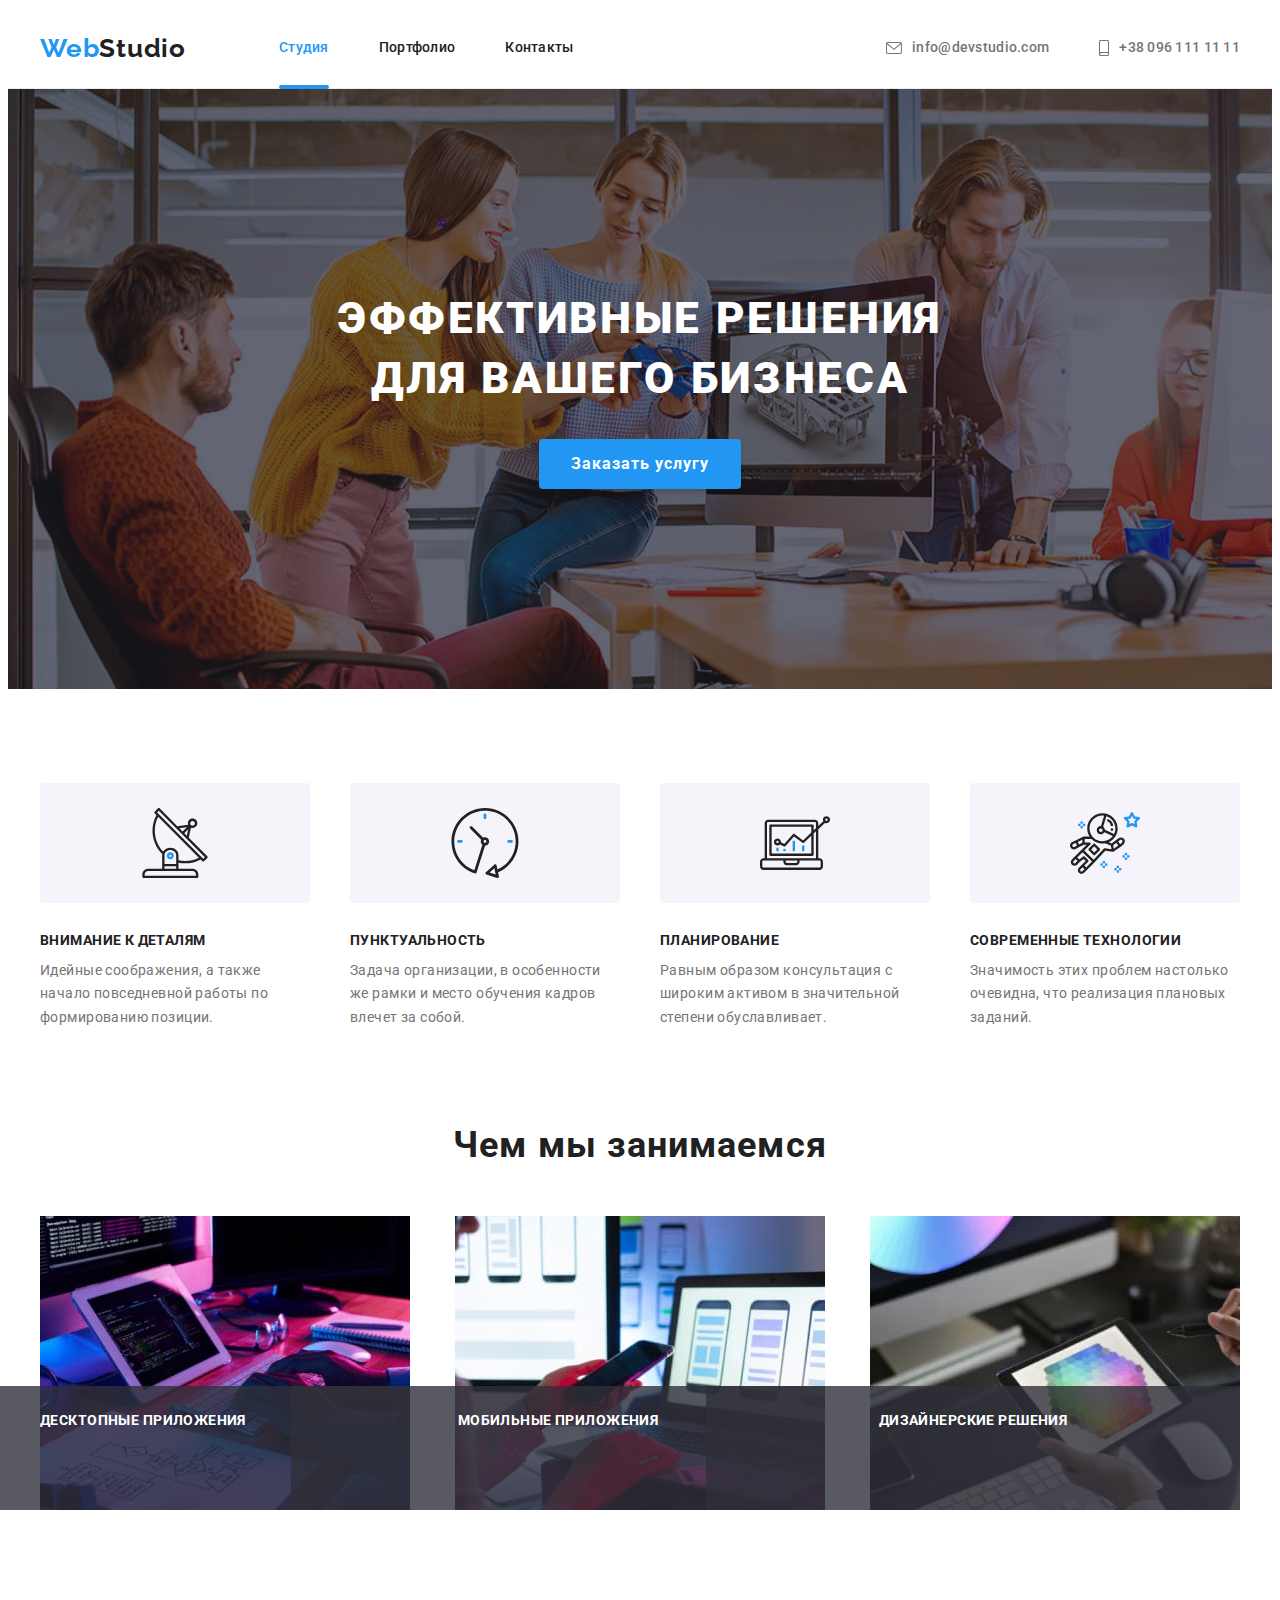
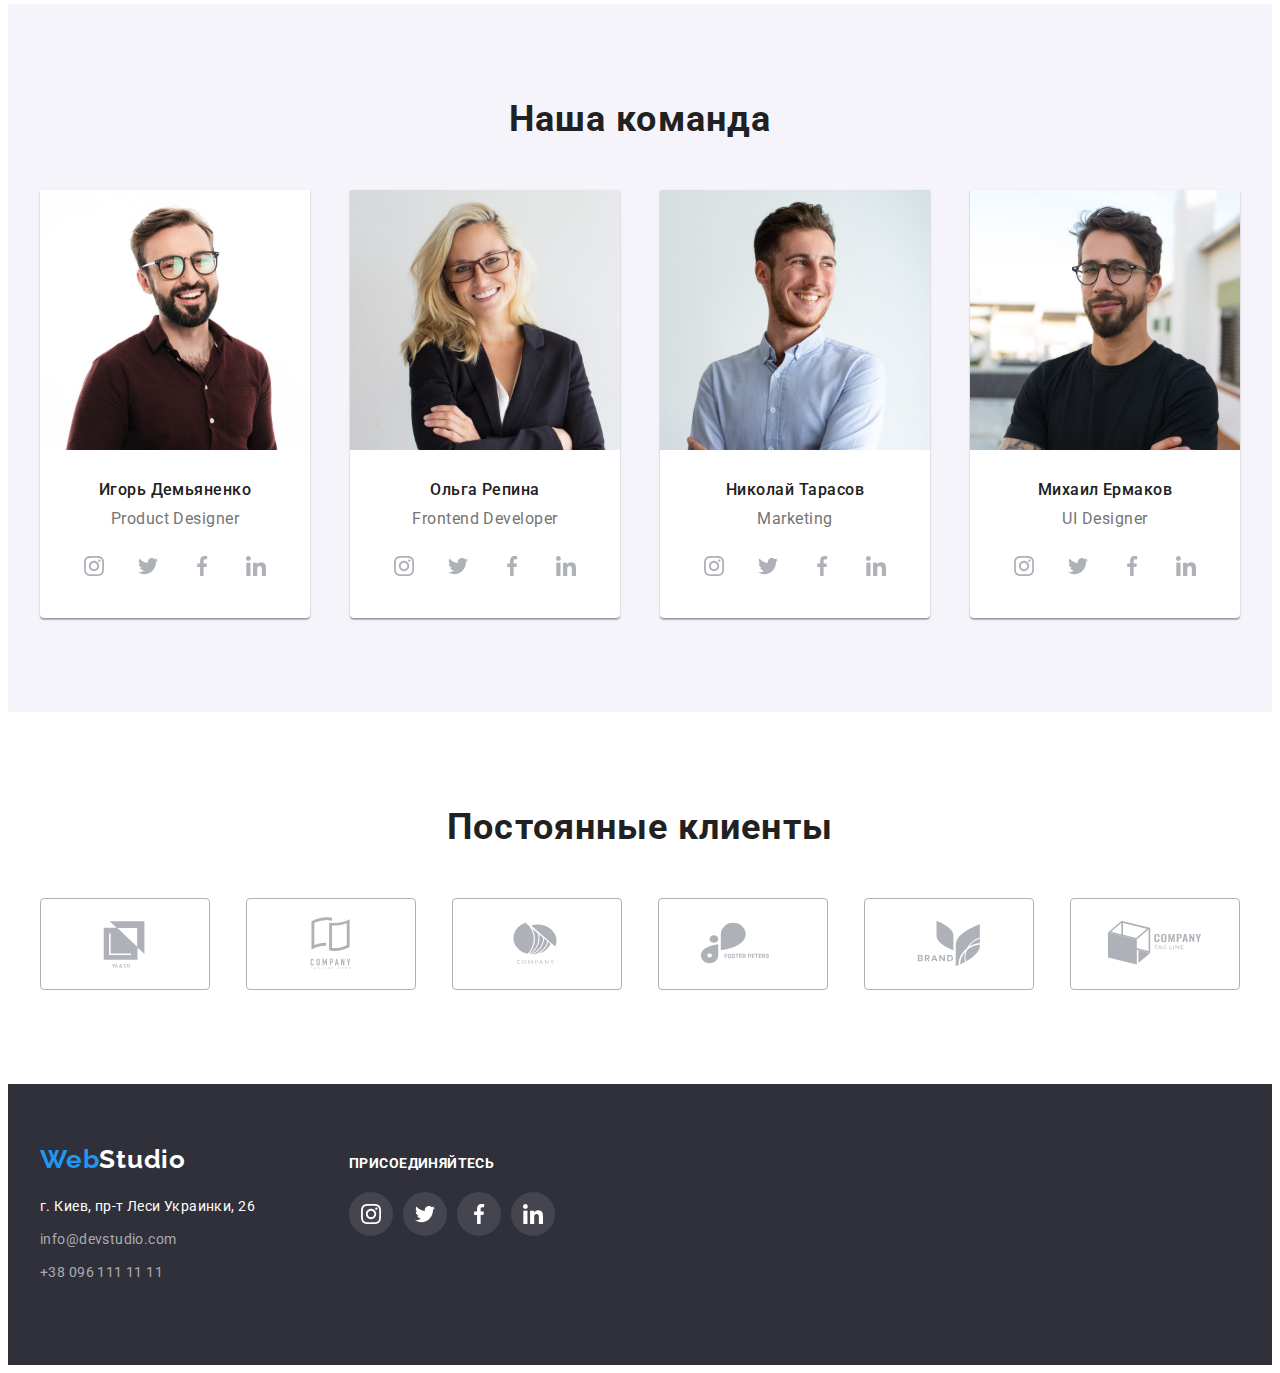
==== index.html @ 284fc440 "Добавление подчеркиваний в навигации" ====
<!DOCTYPE html>
<html lang="ru">

<head>
  <meta charset="UTF-8" />
  <meta http-equiv="X-UA-Compatible" content="IE=edge" />
  <meta name="viewport" content="width=device-width, initial-scale=1.0" />
  <title>Студия</title>
  <link rel="preconnect" href="https://fonts.googleapis.com" />
  <link rel="preconnect" href="https://fonts.gstatic.com" crossorigin />
  <link href="https://fonts.googleapis.com/css2?family=Raleway:wght@700&family=Roboto:wght@400;500;700;900&display=swap"
    rel="stylesheet" />
  <link rel="stylesheet" href="https://cdnjs.cloudflare.com/ajax/libs/modern-normalize/1.1.0/modern-normalize.min.css"
    integrity="sha512-wpPYUAdjBVSE4KJnH1VR1HeZfpl1ub8YT/NKx4PuQ5NmX2tKuGu6U/JRp5y+Y8XG2tV+wKQpNHVUX03MfMFn9Q=="
    crossorigin="anonymous" referrerpolicy="no-referrer" />
  <link rel="stylesheet" href="./css/styles.css" />
</head>

<body>
  <!-- Шапка страницы -->
  <header class="page-header">
    <div class="container header-container">
      <nav class="page-navigation">
        <!-- Навигация на другие страницы -->
        <a class="logo link" href="index.html">
          Web<span class="logo-header">Studio</span>
        </a>
        <ul class="nav-list list">
          <li class="nav-list-item">
            <a class="nav-list-link link current" href="./index.html">
              Студия
            </a>
          </li>
          <li class="nav-list-item">
            <a class="nav-list-link link" href="./porfolio.html">
              Портфолио
            </a>
          </li>
          <li class="nav-list-item">
            <a class="nav-list-link link" href=""> Контакты </a>
          </li>
        </ul>
      </nav>
      <ul class="contact-list list">
        <li class="contact-list-item">
          <a class="head-contact link" href="mailto:info@devstudio.com">
            <svg class="contact-icon" width="16" height="12">
              <use href="./img/sprite.svg#icon-envelope"></use>
            </svg>
            info@devstudio.com</a>
        </li>
        <li class="contact-list-item">
          <a class="head-contact link" href="tel:+380961111111">
            <svg class="contact-icon" width="10" height="16">
              <use href="./img/sprite.svg#icon-smartphone"></use>
            </svg>
            +38 096 111 11 11</a>
        </li>
      </ul>
    </div>
  </header>
  <!-- Уникальный контент страницы -->
  <main>
    <!-- Секция Hero -->
    <section class="hero">
      <div class="container">
        <h1 class="main-title">
          Эффективные решения <br />
          для вашего бизнеса
        </h1>
        <button class="modal-btn" type="button" data-modal-open>Заказать услугу</button>
      </div>
    </section>
    <!-- Секция с текстовыми элементами -->
    <section class="section-about-text-element section">
      <div class="container">
        <h2 hidden>Текстовый контент</h2>
        <ul class="section-about-text-content list">
          <li class="section-about-list">
            <div class="text-content-icon">
              <svg class="section-about-icon" width="70" height="70">
                <use href="./img/sprite.svg#icon-antenna"></use>
              </svg>
            </div>
            <h3 class="section-about-title">Внимание к деталям</h3>
            <p class="section-about-text">
              Идейные соображения, а также <br />
              начало повседневной работы по <br />
              формированию позиции.
            </p>
          </li>
          <li class="section-about-list">
            <div class="text-content-icon">
              <svg class="section-about-icon" width="70" height="70">
                <use href="./img/sprite.svg#icon-clock"></use>
              </svg>
            </div>
            <h3 class="section-about-title">Пунктуальность</h3>
            <p class="section-about-text">
              Задача организации, в особенности <br />
              же рамки и место обучения кадров <br />
              влечет за собой.
            </p>
          </li>
          <li class="section-about-list">
            <div class="text-content-icon">
              <svg class="section-about-icon" width="70" height="70">
                <use href="./img/sprite.svg#icon-diagram"></use>
              </svg>
            </div>
            <h3 class="section-about-title">Планирование</h3>
            <p class="section-about-text">
              Равным образом консультация с <br />
              широким активом в значительной <br />
              степени обуславливает.
            </p>
          </li>
          <li class="section-about-list">
            <div class="text-content-icon">
              <svg class="section-about-icon" width="70" height="70">
                <use href="./img/sprite.svg#icon-astronaut"></use>
              </svg>
            </div>
            <h3 class="section-about-title">Современные технологии</h3>
            <p class="section-about-text">
              Значимость этих проблем настолько <br />
              очевидна, что реализация плановых <br />
              заданий.
            </p>
          </li>
        </ul>
      </div>
    </section>
    <!-- Секция чем занимаемся -->
    <section class="section-about section">
      <div class="container">
        <h2 class="section-about-main-title title">Чем мы занимаемся</h2>
        <ul class="about-image list">
          <li class="section-about-photo-list">
            <img class="section-about-img" src="./img/to-do-img1.jpg" alt="за планшетом" width="370" height="294" />
            <p class="section-about-overlay">
              Десктопные приложения
            </p>
          </li>
          <li class="section-about-photo-list">
            <img class="section-about-img" src="./img/to-do-img2.jpg" alt="за ноутбуком" width="370" height="294" />
            <p class="section-about-overlay">
              Мобильные приложения
            </p>
          </li>
          <li class="section-about-photo-list">
            <img class="section-about-img" src="./img/to-do-img3.jpg" alt="планшет в руках" width="370" height="294" />
            <p class="section-about-overlay">
              Дизайнерские решения
            </p>
          </li>
        </ul>
      </div>
    </section>
    <!-- Секция Наша команда -->
    <section class="section-team section">
      <div class="container">
        <h2 class="section-team-title title">Наша команда</h2>
        <ul class="team list">
          <li class="section-team-list">
            <img class="section-team-img" src="./img/team-img-1.jpg" alt="Игорь Демьяненко" width="270" height="260" />
            <div class="team-member-content-wrapper">
              <h3 class="team-member-name">Игорь Демьяненко</h3>
              <p class="profession">Product Designer</p>
              <ul class="social-list list">
                <li class="social-list-item">
                  <a class="social-list-link" href="">
                    <svg class="social-list-icon" width="20" height="20">
                      <use href="./img/sprite.svg#icon-instagram"></use>
                    </svg>
                  </a>
                </li>
                <li class="social-list-item">
                  <a class="social-list-link" href="">
                    <svg class="social-list-icon" width="20" height="20">
                      <use href="./img/sprite.svg#icon-twitter"></use>
                    </svg>
                  </a>
                </li>
                <li class="social-list-item">
                  <a class="social-list-link" href="">
                    <svg class="social-list-icon" width="20" height="20">
                      <use href="./img/sprite.svg#icon-facebook"></use>
                    </svg>
                  </a>
                </li>
                <li class="social-list-item">
                  <a class="social-list-link" href="">
                    <svg class="social-list-icon" width="20" height="20">
                      <use href="./img/sprite.svg#icon-linkedin"></use>
                    </svg>
                  </a>
                </li>
              </ul>
            </div>
          </li>
          <li class="section-team-list">
            <img class="section-team-img" src="./img/team-img-2.jpg" alt="Ольга Репина" width="270" height="260" />
            <div class="team-member-content-wrapper">
              <h3 class="team-member-name">Ольга Репина</h3>
              <p class="profession">Frontend Developer</p>
              <ul class="social-list list">
                <li class="social-list-item">
                  <a class="social-list-link" href="">
                    <svg class="social-list-icon" width="20" height="20">
                      <use href="./img/sprite.svg#icon-instagram"></use>
                    </svg>
                  </a>
                </li>
                <li class="social-list-item">
                  <a class="social-list-link" href="">
                    <svg class="social-list-icon" width="20" height="20">
                      <use href="./img/sprite.svg#icon-twitter"></use>
                    </svg>
                  </a>
                </li>
                <li class="social-list-item">
                  <a class="social-list-link" href="">
                    <svg class="social-list-icon" width="20" height="20">
                      <use href="./img/sprite.svg#icon-facebook"></use>
                    </svg>
                  </a>
                </li>
                <li class="social-list-item">
                  <a class="social-list-link" href="">
                    <svg class="social-list-icon" width="20" height="20">
                      <use href="./img/sprite.svg#icon-linkedin"></use>
                    </svg>
                  </a>
                </li>
              </ul>
            </div>
          </li>
          <li class="section-team-list">
            <img class="section-team-img" src="./img/team-img-3.jpg" alt="Николай Тарасов" width="270" height="260" />
            <div class="team-member-content-wrapper">
              <h3 class="team-member-name">Николай Тарасов</h3>
              <p class="profession">Marketing</p>
              <ul class="social-list list">
                <li class="social-list-item">
                  <a class="social-list-link" href="">
                    <svg class="social-list-icon" width="20" height="20">
                      <use href="./img/sprite.svg#icon-instagram"></use>
                    </svg>
                  </a>
                </li>
                <li class="social-list-item">
                  <a class="social-list-link" href="">
                    <svg class="social-list-icon" width="20" height="20">
                      <use href="./img/sprite.svg#icon-twitter"></use>
                    </svg>
                  </a>
                </li>
                <li class="social-list-item">
                  <a class="social-list-link" href="">
                    <svg class="social-list-icon" width="20" height="20">
                      <use href="./img/sprite.svg#icon-facebook"></use>
                    </svg>
                  </a>
                </li>
                <li class="social-list-item">
                  <a class="social-list-link" href="">
                    <svg class="social-list-icon" width="20" height="20">
                      <use href="./img/sprite.svg#icon-linkedin"></use>
                    </svg>
                  </a>
                </li>
              </ul>
            </div>
          </li>

          <li class="section-team-list">
            <img class="section-team-img" src="./img/team-img-4.jpg" alt="Михаил Ермаков" width="270" height="260" />
            <div class="team-member-content-wrapper">
              <h3 class="team-member-name">Михаил Ермаков</h3>
              <p class="profession">UI Designer</p>
              <ul class="social-list list">
                <li class="social-list-item">
                  <a class="social-list-link" href="">
                    <svg class="social-list-icon" width="20" height="20">
                      <use href="./img/sprite.svg#icon-instagram"></use>
                    </svg>
                  </a>
                </li>
                <li class="social-list-item">
                  <a class="social-list-link" href="">
                    <svg class="social-list-icon" width="20" height="20">
                      <use href="./img/sprite.svg#icon-twitter"></use>
                    </svg>
                  </a>
                </li>
                <li class="social-list-item">
                  <a class="social-list-link" href="">
                    <svg class="social-list-icon" width="20" height="20">
                      <use href="./img/sprite.svg#icon-facebook"></use>
                    </svg>
                  </a>
                </li>
                <li class="social-list-item">
                  <a class="social-list-link" href="">
                    <svg class="social-list-icon" width="20" height="20">
                      <use href="./img/sprite.svg#icon-linkedin"></use>
                    </svg>
                  </a>
                </li>
              </ul>
            </div>
          </li>
        </ul>
      </div>
    </section>
    <!-- Секция постоянные клиенты -->
    <section class="section-client section">
      <div class="container">
        <h2 class="section-client-title">Постоянные клиенты</h2>
        <ul class="clients-list list">
          <li class="client-list-item">
            <a class="client-list-link" href="">
              <svg class="client-list-icon" width="106" height="60">
                <use href="./img/sprite.svg#icon-Logo"></use>
              </svg>
            </a>
          </li>
          <li class="client-list-item">
            <a class="client-list-link" href="">
              <svg class="client-list-icon" width="106" height="60">
                <use href="./img/sprite.svg#icon-Logo-2"></use>
              </svg>
            </a>
          </li>
          <li class="client-list-item">
            <a class="client-list-link" href="">
              <svg class="client-list-icon" width="106" height="60">
                <use href="./img/sprite.svg#icon-Logo-3"></use>
              </svg>
            </a>
          </li>
          <li class="client-list-item">
            <a class="client-list-link" href="">
              <svg class="client-list-icon" width="106" height="60">
                <use href="./img/sprite.svg#icon-Logo-4"></use>
              </svg>
            </a>
          </li>
          <li class="client-list-item">
            <a class="client-list-link" href="">
              <svg class="client-list-icon" width="106" height="60">
                <use href="./img/sprite.svg#icon-Logo-5"></use>
              </svg>
            </a>
          </li>
          <li class="client-list-item">
            <a class="client-list-link" href="">
              <svg class="client-list-icon" width="106" height="60">
                <use href="./img/sprite.svg#icon-Logo-6"></use>
              </svg>
            </a>
          </li>
        </ul>
      </div>
    </section>
  </main>
  <!-- Подвал страницы -->
  <footer class="section-footer">
    <div class="footer-main container">
      <div class="part-adress">
        <a class="logo section-footer-logo link" href="./index.html">
          Web<span class="logo-footer">Studio</span>
        </a>
        <address class="studio-address">
          г. Киев, пр-т Леси Украинки, 26
          <ul class="list">
            <li class="footer-contact-list">
              <a class="footer-contact-mail link" href="mailto:info@devstudio.com">info@devstudio.com</a>
            </li>
            <li class="footer-contact-list">
              <a class="footer-contact-phone link" href="tel:+380961111111">+38 096 111 11 11</a>
            </li>
          </ul>
        </address>
      </div>
      <div class="part-social">
        <p class="footer-social-title">Присоединяйтесь</p>
        <ul class="social-list list">
          <li class="social-list-item">
            <a class="footer-social-list-link social-list-link" href="">
              <svg class="footer-social-list-icon" width="20" height="20">
                <use href="./img/sprite.svg#icon-instagram"></use>
              </svg>
            </a>
          </li>
          <li class="social-list-item">
            <a class="footer-social-list-link social-list-link" href="">
              <svg class="footer-social-list-icon" width="20" height="20">
                <use href="./img/sprite.svg#icon-twitter"></use>
              </svg>
            </a>
          </li>
          <li class="social-list-item">
            <a class="footer-social-list-link social-list-link" href="">
              <svg class="footer-social-list-icon" width="20" height="20">
                <use href="./img/sprite.svg#icon-facebook"></use>
              </svg>
            </a>
          </li>
          <li class="social-list-item">
            <a class="footer-social-list-link social-list-link" href="">
              <svg class="footer-social-list-icon" width="20" height="20">
                <use href="./img/sprite.svg#icon-linkedin"></use>
              </svg>
            </a>
          </li>
        </ul>
      </div>
    </div>
  </footer>
  <div class="backdrop is-hidden" data-modal>
    <div class="modal">
      <button type="button" class="modal-close-btn" data-modal-close>
        <svg class="modal-close-icon" width="18" height="18">
          <use href="./img/sprite.svg#close-icon">

          </use>
        </svg>
      </button>
    </div>
  </div>
  <script src="./js/modal.js"></script>
</body>

</html>
---- css/styles.css ----
:root {
  --primary-font-family: "Roboto", sans-serif;
  --secondary-font-family: "Raleway", sans-serif;
  --accent-color: #2196f3;
  --primary-text-color: #212121;
  --secondary-text-color: #757575;
  --primary-section-color: #ffffff;
  --team-background-color: #f5f4fa;
  --section-background-color: #2f303a;
  --focus-color: #188ce8;
  --footer-main-color: rgba(255, 255, 255, 0.6);
  --time-distribution: cubic-bezier(0.4, 0, 0.2, 1);
}

body {
  font-family: var(--primary-font-family);
  color: var(--primary-text-color);
}

.list {
  list-style: none;
}
.link {
  text-decoration: none;
}
h1, h2, h3, p {
  margin-top: 0;
  margin-bottom: 0;
}
ul {
  margin-top: 0;
  margin-bottom: 0;
  padding-left: 0;
}
img {
  display: block;
}
address {
  font-style: normal;
}
.container {
  width: 1200px;
  padding-left: 15px;
  padding-right: 15px;
  margin-left: auto;
  margin-right: auto;
}
/* ========= Start Components ========= */
.section {
  padding-top: 94px;
  padding-bottom: 94px;
}
.title {
  margin-bottom: 50px;
}
.social-list {
  display: flex;
  justify-content: space-between;
}
.social-list-link {
  display: flex;
  align-items: center;
  justify-content: center;
  width: 44px;
  height: 44px;
  border-radius: 50%;
  transition: background-color 250ms var(--time-distribution);
}
.social-list-icon {
  fill: #AFB1B8;
  transition: fill 250ms var(--time-distribution);
}
.social-list-link:hover,
.social-list-link:focus {
  background-color: var(--accent-color);
}
.social-list-link:hover .social-list-icon,
.social-list-link:focus .social-list-icon {
  fill: white;
}

/* ========= End Components ========= */

/* ========= Start Header ========= */
.page-header {
  background-color: var(--primary-section-color);
  border-bottom: 1px solid #ECECEC;
}
.header-container {
  display: flex;
  align-items: center;
  justify-content: space-between;
}
.page-navigation {
  display: flex;
  align-items: center;
}
.nav-list {
  display: flex;
}
.contact-list {
  display: flex;
}
.logo {
  font-family: var(--secondary-font-family);
  font-weight: 700;
  font-size: 26px;
  line-height: 1.19;
  letter-spacing: 0.03em;
  margin-right: 93px;
  color: var(--accent-color);
}

.logo-header {
  color: var(--primary-text-color);
}
.logo-footer {
  color: #ffffff;
}
.nav-list-item:not(:last-child) {
  margin-right: 50px;
}
.contact-list-item:not(:last-child) {
  margin-right: 50px;
}

.nav-list-link {
  display: inline-flex;
  font-weight: 500;
  font-size: 14px;
  line-height: 1.14;
  letter-spacing: 0.02em;
  align-items: center;
  padding-top: 32px;
	padding-bottom: 32px;
  color: var(--primary-text-color);
  transition: color 250ms var(--time-distribution);
}
.current {
  position: relative;
}
.current::after {
  position: absolute;
  content: "";
  bottom: -1px;
  width: 100%;
  height: 4px;
  border-radius: 2px;
  background-color: var(--accent-color);
}

.nav-list-link:hover,
.nav-list-link:focus {
  color: var(--accent-color);
}

.head-contact {
  display: inline-flex;
  align-items: center;
  font-weight: 500;
  font-size: 14px;
  line-height: 1.14;
  letter-spacing: 0.02em;
  color: #757575;
  transition: color 250ms var(--time-distribution);
}
.contact-icon {
  margin-right: 10px;
  fill: currentColor;
  transition: fill 250ms var(--time-distribution);
}
.head-contact:hover,
.head-contact:focus {
  color: var(--accent-color);
}
.head-contact:hover .contact-icon,
.head-contact:focus .contact-icon{
  fill: var(--accent-color);
} 
.contact-list-item {
  display: flex;
  align-items: center;
}
.section-team-list {
  color: var(--primary-section-color);
}
.nav-list .link.current {
  color: var(--accent-color);
}

/* ========= End Header ========= */

/* ========= Start Hero ========= */
.hero {
  background-image: linear-gradient(rgba(47, 48, 58, 0.4),rgba(47, 48, 58, 0.4)), url("../img/hero/bg-img.jpg");
  background-size: cover;
  padding-top: 200px;
  padding-bottom: 200px;
  text-align: center;
  background-color: #C4C4C4;
}

.main-title {
  font-weight: 900;
  font-size: 44px;
  line-height: 1.36;
  letter-spacing: 0.06em;
  text-transform: uppercase;
  color: var(--primary-section-color);
  margin-bottom: 30px;
}
.modal-btn {
  min-width: 200px;
  padding: 10px 32px;
  border: none;
  box-shadow: 0px 4px 4px rgba(0, 0, 0, 0.15);
  border-radius: 4px;
  font-family: inherit;
  font-weight: 700;
  font-size: 16px;
  line-height: 1.88;
  letter-spacing: 0.06em;
  cursor: pointer;
  color: var(--primary-section-color);
  background: var(--accent-color);
  transition: background-color 250ms var(--time-distribution), color 250ms var(--time-distribution);
}

.modal-btn:hover,
.modal-btn:focus {
  background-color: var(--focus-color);
}
/* ========= End Hero ========= */

/* ========= Start section text elements ========= */
.text-content-icon {
  display: flex;
  align-items: center;
  justify-content: center;
  width: 270px;
  height: 120px;
  background-color: var(--team-background-color);
  border-radius: 4px;
  margin-bottom: 30px;
}

.section-about-text-element {
  color: var(--primary-section-color);
  padding-bottom: 47px;
}
.section-about-text-content {
  display: flex;
  justify-content: space-between;
  margin-left: -30px;
  margin-top: -30px;
}
.section-about-list {
  flex-basis: calc(100%-120px)/4;
  margin-left: 30px;
  margin-top: 30px;
}
/* ========= End section text elements ========= */

/* ========= Start section about ========= */

.about-image {
  display: flex;
  justify-content: space-between;
  margin-left: -30px;
  margin-top: -30px;
}
.section-about {
  color: var(--primary-section-color);
  padding-top: 47px;
}

.section-about-photo-list {
  flex-basis: calc(100% - 90px)/3;
  margin-left: 30px;
  margin-top: 30px;
}
.section-about-title {
  font-weight: 700;
  font-size: 14px;
  line-height: 1.14;
  letter-spacing: 0.03em;
  text-transform: uppercase;
  color: var(--primary-text-color);
  margin-bottom: 10px;
}
.section-about-main-title {
  font-weight: 700;
  font-size: 36px;
  line-height: 1.17;
  text-align: center;
  letter-spacing: 0.03em;
  color: var(--primary-text-color);
} 
.section-about-text {
  font-size: 14px;
  line-height: 1.7;
  letter-spacing: 0.03em;
  color: var(--secondary-text-color);
}
.section-about-photo-list {
  position: relative;
}
.section-about-overlay {
  position: absolute;
  font-family: var(--primary-font-family);
  font-weight: 700;
  font-size: 14px;
  line-height: 1.14;
  text-align: center;
  letter-spacing: 0.03em;
  text-transform: uppercase;
  background-color: rgba(47, 48, 58, 0.8);;
  color: #FFFFFF;
  padding: 27px 82px;
  bottom: 0;
  right: 0;
  width: 370px;
  height: 70px;
}

/* ========= End section about ========= */

/* ========= Start Our Team section ========= */
.team {
  display: flex;
  flex-wrap: wrap;
  justify-content: space-between;
  margin-left: -30px;
  margin-top: -30px;
}
.section-team-list {
  flex-basis: calc(100%-120px)/4;
  margin-left: 30px;
  margin-top: 30px;
  box-shadow: 0px 1px 3px rgba(0, 0, 0, 0.12), 0px 1px 1px rgba(0, 0, 0, 0.14), 0px 2px 1px rgba(0, 0, 0, 0.2);
  border-radius: 0px 0px 4px 4px;
}
.section-team {
  background-color: var(--team-background-color);
}
.section-team-title {
  font-weight: 700;
  font-size: 36px;
  line-height: 1.17;
  text-align: center;
  letter-spacing: 0.03em;
}
.team-member-name {
  font-weight: 500;
  font-size: 16px;
  line-height: 1.19;
  text-align: center;
  letter-spacing: 0.03em;
  color: var(--primary-text-color);
  margin-bottom: 10px;
}
.profession {
  font-size: 16px;
  line-height: 1.19;
  text-align: center;
  letter-spacing: 0.03em;
  color: var(--secondary-text-color);
  margin-bottom: 16px;
}
.team-member-content-wrapper {
  padding: 30px 32px;

}
.section-team-list {
  background-color: var(--primary-section-color);
}
/* ========= End Our Team section ========= */

/* ========= Start Section Clients ========= */

.section-client-title {
  font-weight: 700;
  font-size: 36px;
  line-height: 1.17;
  text-align: center;
  letter-spacing: 0.03em;
  margin-bottom: 50px;
}
.clients-list {
  display: flex;
  justify-content: space-between;
}
.client-list-item {
  display: flex;
  align-items: center;
  justify-content: center;
  margin-right: 30px;
}
.client-list-link {
  display: flex;
  align-items: center;
  justify-content: center;
  width: 170px;
  height: 92px;
  border: 1px solid #AFB1B8;
  border-radius: 4px;
  box-sizing: border-box;
  transition: border-color 250ms var(--time-distribution);
}
.client-list-item:last-child {
  margin-right: 0px;
}

.client-list-link:hover,
.client-list-link:focus {
  border-color: var(--accent-color);
  color: var(--accent-color);
  cursor: pointer;
}
.client-list-icon {
  fill: #AFB1B8;
  transition: fill 250ms var(--time-distribution);
}
.client-list-link:hover .client-list-icon,
.client-list-link:focus .client-list-icon {
  fill: var(--accent-color);
  } 
  
/* ========= End Section Clients ========= */
/* ========= Start Section Portfolio ========= */

.portfolio-gallery-btn {
  display: flex;
}
.portfolio-gallery {
  display: flex;
  flex-wrap: wrap;
  margin-left: -30px;
  margin-top: -30px;
}
.portfolio-list {
  flex-basis: calc(100%-90px)/3;
  margin-left: 30px;
  margin-top: 30px;
  text-align: center;
  transition: box-shadow 250ms var(--time-distribution);
}
.section-portfolio {
  background-color: var(--primary-section-color);
}
.portfolio-btn:hover,
.portfolio-btn:focus {
  color: var(--primary-section-color);
  background-color: var(--focus-color);
  box-shadow: 0px 3px 1px rgba(0, 0, 0, 0.1), 0px 1px 2px rgba(0, 0, 0, 0.08), 0px 2px 2px rgba(0, 0, 0, 0.12);
}
.portfolio-btn {
  font-family: inherit;
  font-weight: 500;
  font-size: 16px;
  line-height: 1.63;
  letter-spacing: 0.03em;
  cursor: pointer;
  background-color: var(--team-background-color);
  border-radius: 4px;
  border: none;
  padding: 6px 22px;  
  transition: color 250ms var(--time-distribution), background-color 250ms var(--time-distribution), box-shadow 250ms var(--time-distribution);
}
.portfolio-gallery-btn {
  display: flex;
  justify-content: center;
  margin-bottom: 50px;
}

.portfolio-list:hover,
.portfolio-list:focus {
box-shadow: 0px 1px 1px rgba(0, 0, 0, 0.12), 0px 4px 4px rgba(0, 0, 0, 0.06), 1px 4px 6px rgba(0, 0, 0, 0.16);
}
.portfolio-btn-list:not(:last-child) {
  margin-right: 8px;
}
.portfolio-img-title {
  font-weight: 700;
  font-size: 18px;
  line-height: 2;
  letter-spacing: 0.06em;
  color: var(--primary-text-color);
}
.img-description {
  font-size: 16px;
  line-height: 1.9;
  letter-spacing: 0.03em;
  color: var(--secondary-text-color);
}
.portfolio-img-content-wrapper {
  border: 1px solid #EEEEEE;
  box-sizing: border-box;
  padding: 20px 24px;
  border-top: none;
}
.portfolio-list-item-wrapper {
  position: relative;
  overflow: hidden;
}
.overlay {
  position: absolute;
  font-family: var(--primary-font-family);
  font-weight: 400;
  font-size: 18px;
  line-height: 1.56;
  letter-spacing: 0.03em;
  background-color: rgba(33, 150, 243, 0.9);
  padding: 63px 24px;
  color: #FFFFFF;
  top: 0;
  left: 0;
  width: 100%;
  height: 100%;
  overflow: auto;
  transform: translateY(100%);
  transition: transform 250ms linear;
}
.portfolio-list-item-link:hover .overlay,
.portfolio-list-item-link:focus .overlay {
  transform: translateY(0%);
}

/* ========= End Section Portfolio ========= */

/* ========= Start Footer ========= */

.section-footer {
  background-color: var(--section-background-color);
  padding-top: 60px;
  padding-bottom: 60px;
}
.section-footer-logo {
 display: block;
 margin-bottom: 20px;
}
.studio-address {
  display: flex;
  flex-direction: column;
  font-size: 14px;
  line-height: 1.71;
  letter-spacing: 0.03em;
  color: var(--primary-section-color);
}
.footer-contact-list {
  margin-bottom: 9px;
  margin-top: 9px;
}
.footer-contact-list:last-child {
  margin-bottom: 0px;
}
.footer-contact-mail {
  display: block;
  font-size: 14px;
  line-height: 1.71;
  letter-spacing: 0.03em;
  color: var(--footer-main-color);
}

.footer-contact-mail:hover,
.footer-contact-mail:focus {
  color: var(--accent-color);
}
.footer-contact-phone {
  font-size: 14px;
  line-height: 1.71;
  letter-spacing: 0.03em;
  color: var(--footer-main-color);
}
.footer-contact-phone:hover,
.footer-contact-mail:focus {
  color: var(--accent-color);
}
.footer-main {
  display: flex;
  align-items: baseline;
  margin-bottom: 20px;
}
.footer-social-title {
display: flex;
font-weight: 700;
font-size: 14px;
line-height: 1.14;
letter-spacing: 0.03em;
text-transform: uppercase;
color: #FFFFFF;
margin-bottom: 20px;
}
.part-adress {
  margin-right: 70px;
}

.footer-social-list-icon {
  fill: white;
}
.footer-social-list-link {
  background: rgba(255, 255, 255, 0.1);
}
.social-list-item:not(:last-child) {
  margin-right: 10px;
}
/* ========= End Footer ========= */

/* ========= Start Modal Window ========= */
.backdrop {
  position: fixed;
  top: 0;
  left: 0;
  width: 100vw;
  height: 100vh;
  background-color: rgba(0, 0, 0, 0.2);
  transition: opacity 250ms linear, visibility 250ms linear;
}
.backdrop.is-hidden {
  opacity: 0;
  visibility: hidden;
  pointer-events: none;
}
.modal {
  position: absolute;
  top: 50%;
  left: 50%;
  transform: translate(-50%, -50%);
  width: 528px;
  height: 580px;
  background-color: var(--primary-section-color);
}
.modal-close-btn {
  position: absolute;
  top: 8px;
  right: 8px;
  display: flex;
  justify-content: center;
  align-items: center;
  width: 30px;
  height: 30px;
  border-radius: 50%;
  border: 1px solid rgba(0, 0, 0, 0.1);
  background-color: white;
  box-sizing: border-box;
  padding: 0;
  cursor: pointer;
}
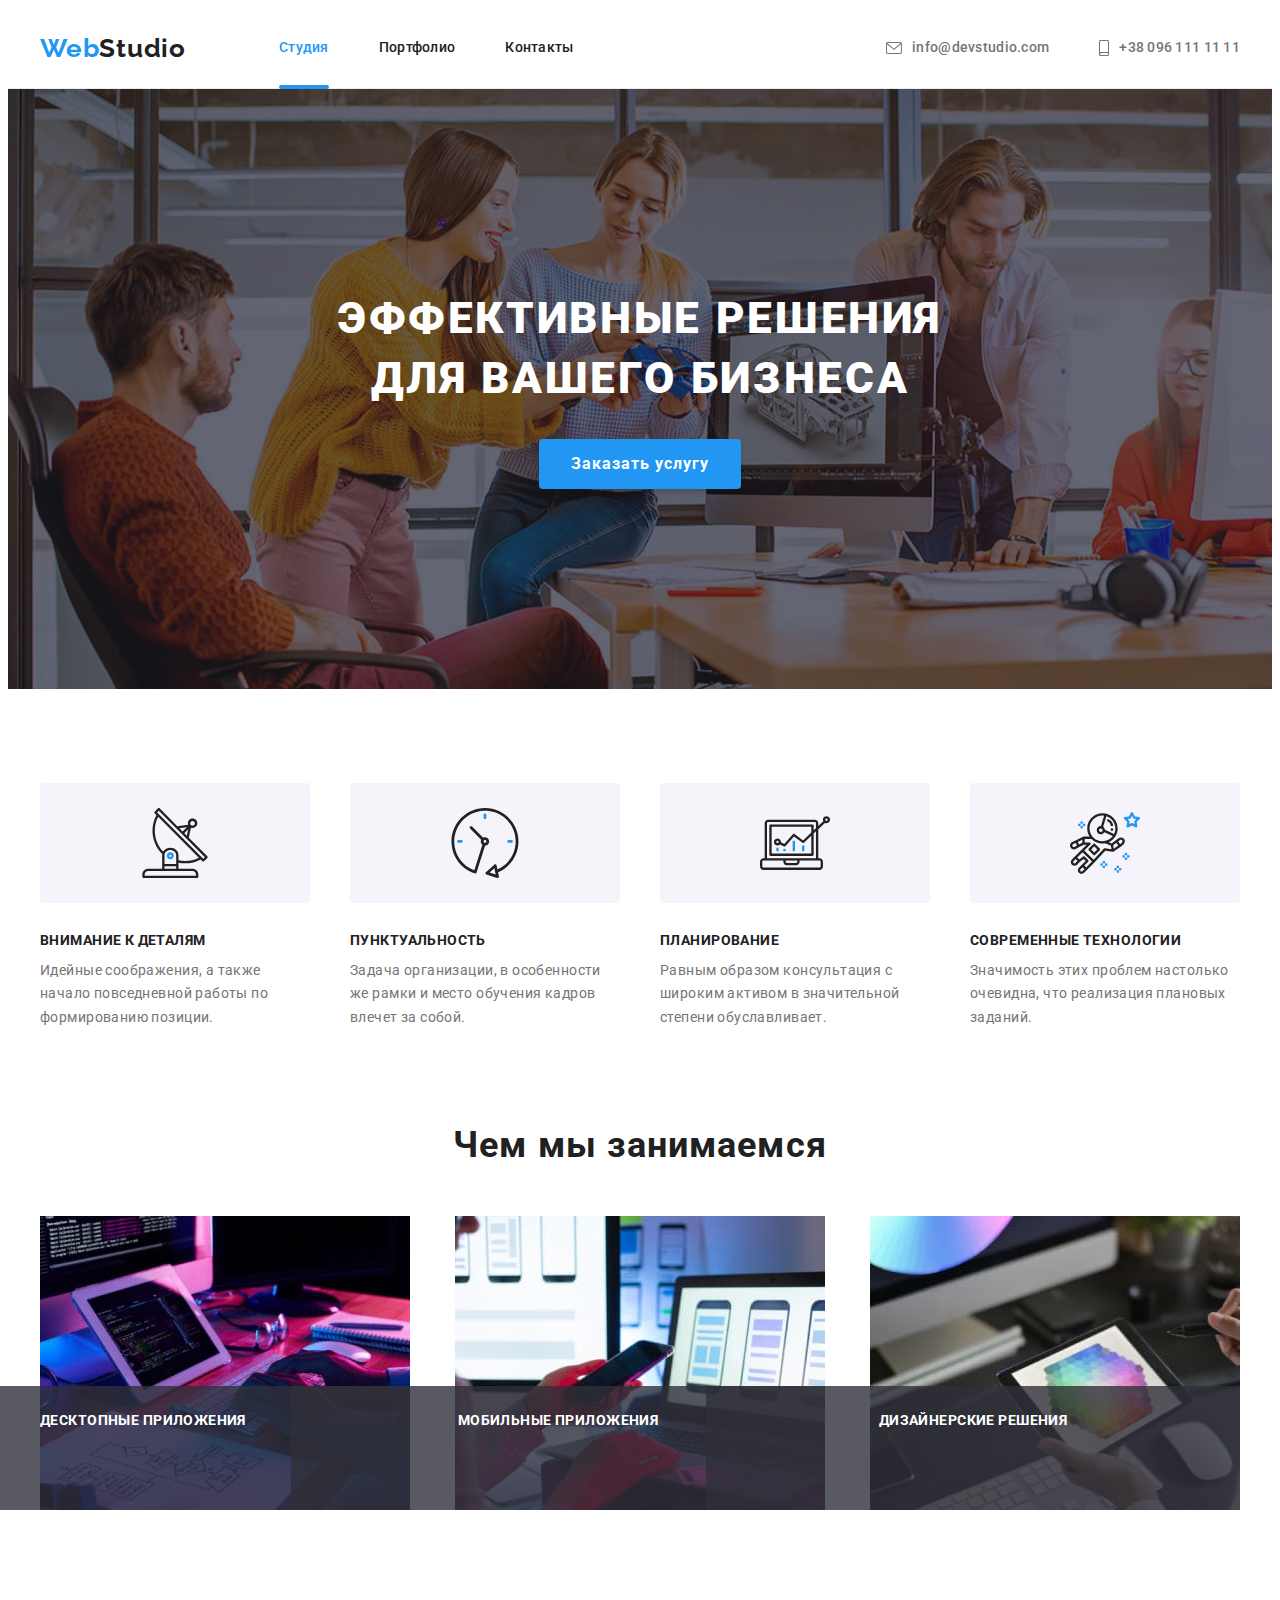
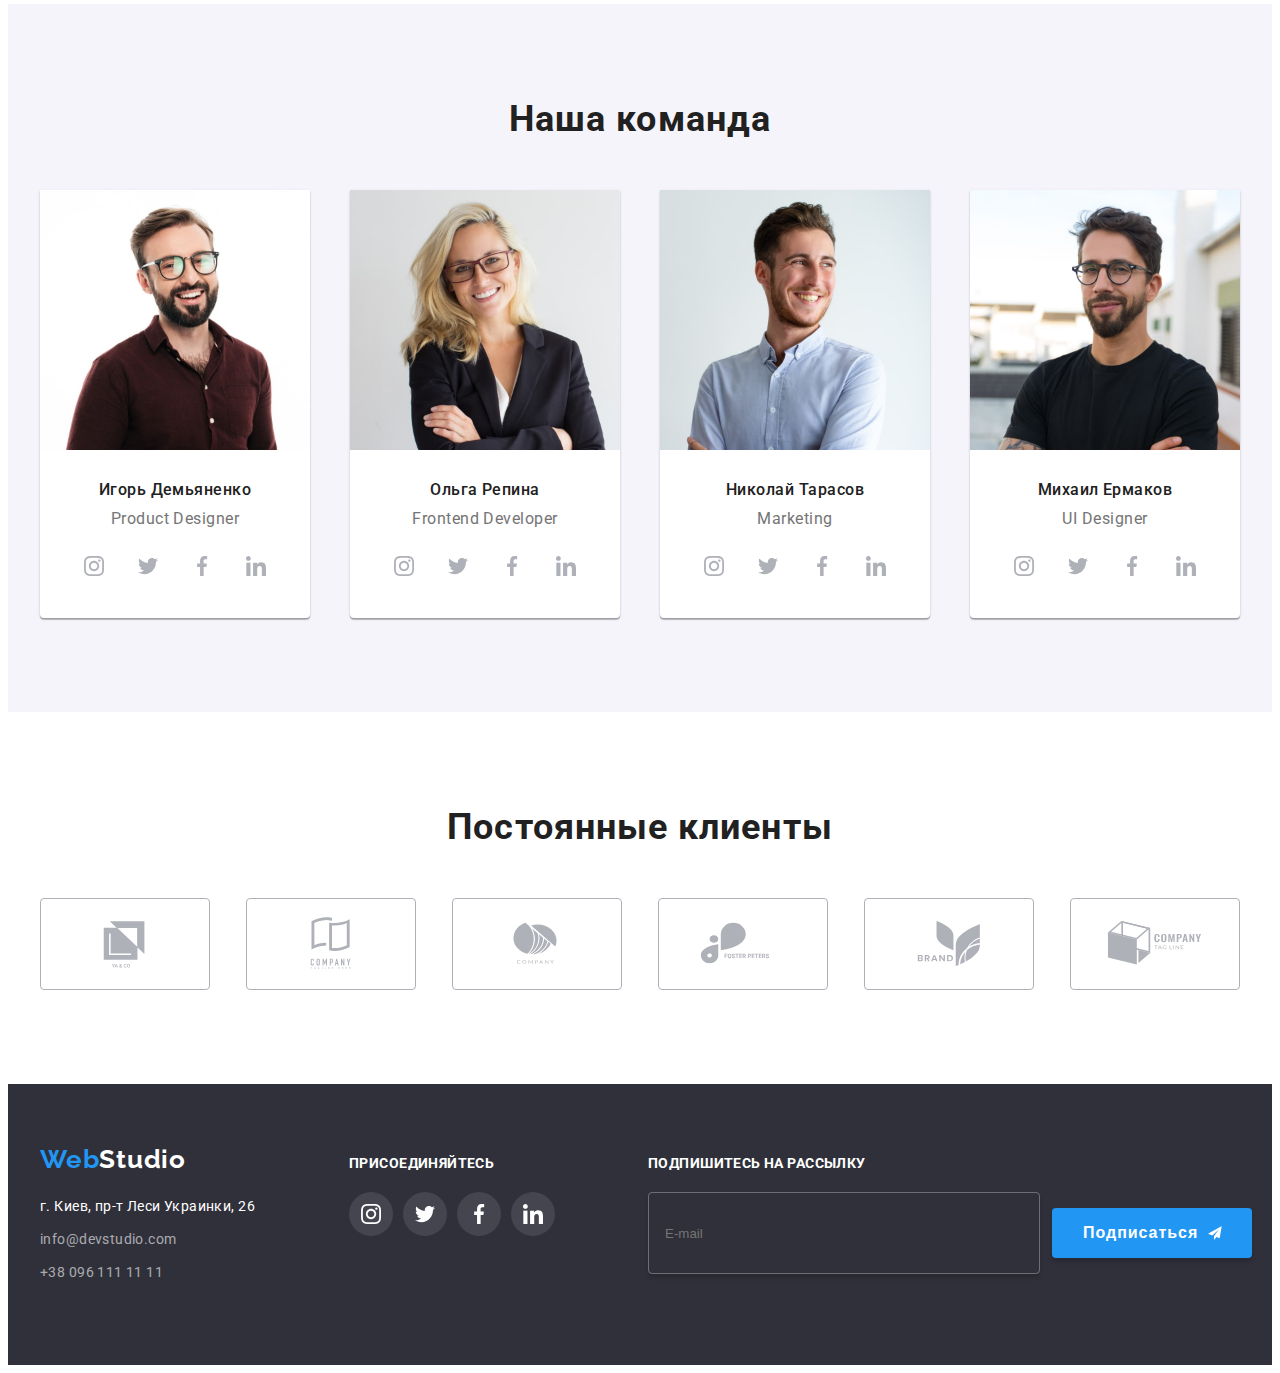
==== commit 11010be6: "Добавлена форма в футере" ====
--- a/index.html
+++ b/index.html
@@ -417,17 +417,83 @@
           </li>
         </ul>
       </div>
+      <div class="right-part">
+      <p class="footer-subscribe-form-title">Подпишитесь на рассылку</p>
+      <form class="footer-subscribe-form">
+        <label class="subscribe-form-field">
+          <input type="email"
+          name="subscribe_email"
+          class="subscribe-input"
+          placeholder="E-mail">
+        </label>
+        <button class="subscribe-form-btn">
+          <span class="subscribe-text">Подписаться</span> 
+          <svg class="subscribe-form-btn-icon" width="24" height="24">
+            <use href="./img/sprite.svg#icon-send">
+            </use>
+          </svg>
+        </button>
+      </form>
+    </div>
     </div>
   </footer>
+  <!-- Модальное окно -->
   <div class="backdrop is-hidden" data-modal>
     <div class="modal">
       <button type="button" class="modal-close-btn" data-modal-close>
         <svg class="modal-close-icon" width="18" height="18">
           <use href="./img/sprite.svg#close-icon">
-
           </use>
         </svg>
       </button>
+      <p class="modal-window-title">Оставьте свои данные, мы вам перезвоним</p>
+      <form class="contact-form">
+        <label class="contact-form-field"> 
+          <span class="contact-form-field-name">Имя</span>
+          <span class="contact-form-input-wrapper">
+            <input name="user_name" class="contact-form-input" type="text" required>
+          <svg class="contact-form-input-icon" width="18" height="18">
+            <use href="./img/sprite.svg#icon-modal-name"></use>
+          </svg>  
+          
+        </span>
+        </label>
+        <label class="contact-form-field"> 
+          <span class="contact-form-field-name">Телефон</span>
+          <span class="contact-form-input-wrapper">
+            <input name="user_phone" class="contact-form-input" type="tel" required>
+            <svg class="contact-form-input-icon" width="18" height="18">
+              <use href="./img/sprite.svg#icon-modal-phone"></use>
+            </svg>  
+          
+        </span>
+        </label>
+        <label class="contact-form-field">
+          <span class="contact-form-field-name">Почта</span> 
+          <span class="contact-form-input-wrapper">
+            <input name="user_email" class="contact-form-input" type="email" required>
+            <svg class="contact-form-input-icon" width="18" height="18">
+              <use href="./img/sprite.svg#icon-modal-email"></use>
+            </svg>  
+          
+        </span>
+        </label>
+        <label class="contact-form-field"> 
+          <span class="contact-form-field-name">Комментарий</span> 
+          <textarea name="user_message" class="contact-form-message" placeholder="Введите текст"></textarea>
+          <div class="contact-form-checkbox-wrapper">
+            <input 
+            name="accept-policy" 
+            value="" 
+            type="checkbox" 
+            class="contact-form-checkbox visually-hidden" 
+            id="policy-checkbox"
+            required>
+            <label for="policy-checkbox" class="contact-form-checkbox-label">Соглашаюсь с рассылкой и принимаю&#160 <a href="" class="agreement">Условия договора</a> </label>
+          </div>
+          <button type="submit" class="contact-form-submit-btn">Отправить</button>
+        </label>
+      </form>
     </div>
   </div>
   <script src="./js/modal.js"></script>
--- a/css/styles.css
+++ b/css/styles.css
@@ -604,6 +604,60 @@
 .social-list-item:not(:last-child) {
   margin-right: 10px;
 }
+.footer-subscribe-form-title {
+  font-weight: 700;
+  font-size: 14px;
+  line-height: 1.14;
+  letter-spacing: 0.03em;
+  text-transform: uppercase;
+  color: var(--primary-section-color);
+  margin-bottom: 20px;
+}
+.subscribe-form-btn {
+  display: flex;
+  justify-content: center;
+  align-items: center;
+  width: 200px;
+  height: 50px;
+  padding: 10px 28px 10px 29px;
+  background-color: var(--accent-color);
+  box-shadow: 0px 4px 4px rgba(0, 0, 0, 0.15);
+  border-radius: 4px;
+  border-color: transparent;
+  font-weight: 700;
+  font-size: 16px;
+  line-height: 1.88;
+  color: #FFFFFF;
+  letter-spacing: 0.06em;
+  cursor: pointer;
+}
+.subscribe-text {
+  margin-right: 10px;
+}
+.subscribe-form-field {
+  margin-right: 12px;
+}
+.subscribe-input {
+  width: 358px;
+  height: 50px;
+  padding: 15px 16px;
+  background-color: transparent;
+  border: 1px solid rgba(255, 255, 255, 0.3);
+  box-shadow: 0px 4px 4px rgba(0, 0, 0, 0.15);
+  border-radius: 4px;
+  color: rgba(255, 255, 255, 0.6)
+}
+.footer-subscribe-form {
+  display: flex;
+  justify-content: center;
+  align-items: center;
+}
+.subscribe-input:not(:placeholder-shown) {
+  color: #ffffff;
+}
+.right-part {
+  margin-left: 93px
+}
 /* ========= End Footer ========= */
 
 /* ========= Start Modal Window ========= */
@@ -629,6 +683,7 @@
   width: 528px;
   height: 580px;
   background-color: var(--primary-section-color);
+  padding: 40px;
 }
 .modal-close-btn {
   position: absolute;
@@ -645,4 +700,150 @@
   box-sizing: border-box;
   padding: 0;
   cursor: pointer;
-}+}
+.modal-window-title {
+  display: inline-flex;
+  font-weight: 700;
+  font-size: 20px;
+  line-height: 1.15;
+  text-align: center;
+  letter-spacing: 0.03em;
+  margin-bottom: 12px;
+}
+.contact-form-field {
+  display: block;
+  margin-bottom: 10px;
+}
+.contact-form-input {
+  width: 100%;
+  height: 40px;
+  padding-left: 42px;
+  border: 1px solid rgba(33, 33, 33, 0.2);
+  box-sizing: border-box;
+  border-radius: 4px;
+  cursor: pointer;
+  transition: border-color 250ms var(--time-distribution);
+}
+.contact-form-input-wrapper {
+  position: relative;
+  display: block;
+  margin-top: 4px;
+}
+.contact-form-field-name {
+  font-weight: 400;
+  font-size: 12px;
+  line-height: 1.17;
+  letter-spacing: 0.01em;
+  color: var(--secondary-text-color);
+}
+.contact-form-message {
+  width: 100%;
+  height: 120px;
+  margin-bottom: 20px;
+  padding: 12px 16px;
+  border: 1px solid rgba(33, 33, 33, 0.2);
+  box-sizing: border-box;
+  border-radius: 4px;
+  resize: none;
+  outline: none;
+  transition: border-color 250ms var(--time-distribution);
+}
+.contact-form-message:focus {
+  border-color: var(--accent-color);
+}
+.contact-form-message::placeholder {
+  color: rgba(117, 117, 117, 0.5);
+}
+.contact-form-input-icon {
+  display: block;
+  position: absolute;
+  color: #212121; 
+  top: 50%;
+  left: 12px;
+  transform: translateY(-50%);
+  transition: fill 250ms var(--time-distribution);
+}
+
+.contact-form-input:focus {
+  outline: none;
+  border-color: var(--accent-color);
+}
+.contact-form-input:focus + .contact-form-input-icon {
+  fill: var(--accent-color);
+}
+.contact-form-message {
+  display: block;
+  margin-top: 4px;
+  margin-bottom: 20px;
+}
+.contact-form-checkbox-label {
+  display: flex;
+  align-items: center;
+  font-weight: 400;
+  font-size: 14px;
+  line-height: 1.17;
+  letter-spacing: 0.03em;
+  color: var(--secondary-text-color)
+}
+.contact-form-checkbox-wrapper {
+  position: relative;
+  margin-bottom: 30px;
+}
+.contact-form-checkbox {
+  position: absolute;
+  top: 0;
+  left: 0;
+}
+.visually-hidden {
+  opacity: 0;
+  visibility: hidden;
+  pointer-events: none;
+}
+.contact-form-checkbox:focus + .contact-form-checkbox-label::before {
+  outline: 1px solid rgba(0, 0, 255, 0,5);
+}
+.contact-form-checkbox:checked + .contact-form-checkbox-label::before{
+  border-color: transparent;
+  border-radius: 3px;
+  background-size: cover;
+  background-image: url(../img/icon-check.svg);
+  background-color: var(--accent-color);
+  
+}
+.contact-form-checkbox-label::before {
+  display: inline-block;
+  width: 16px;
+  height: 15px;
+  content: "";
+  border: 1px solid var(--secondary-text-color);
+  margin-right: 8px;
+  cursor: pointer;
+}
+.agreement {
+  color: var(--accent-color);
+}
+.contact-form-submit-btn {
+  display: block;
+  margin: 0px auto;
+  width: 200px;
+  height: 50px;
+  padding: 10px 55px;
+  border: none;
+  box-shadow: 0px 4px 4px rgba(0, 0, 0, 0.15);
+  border-radius: 4px;
+  font-family: inherit;
+  font-weight: 700;
+  font-size: 16px;
+  line-height: 1.88;
+  letter-spacing: 0.06em;
+  cursor: pointer;
+  color: var(--primary-section-color);
+  background: var(--accent-color);
+  transition: background-color 250ms var(--time-distribution), color 250ms var(--time-distribution);
+}
+
+.contact-form-submit-btn:hover,
+.contact-form-submit-btn:focus {
+  background-color: var(--focus-color);
+}
+/* ========= End Modal Window ========= */